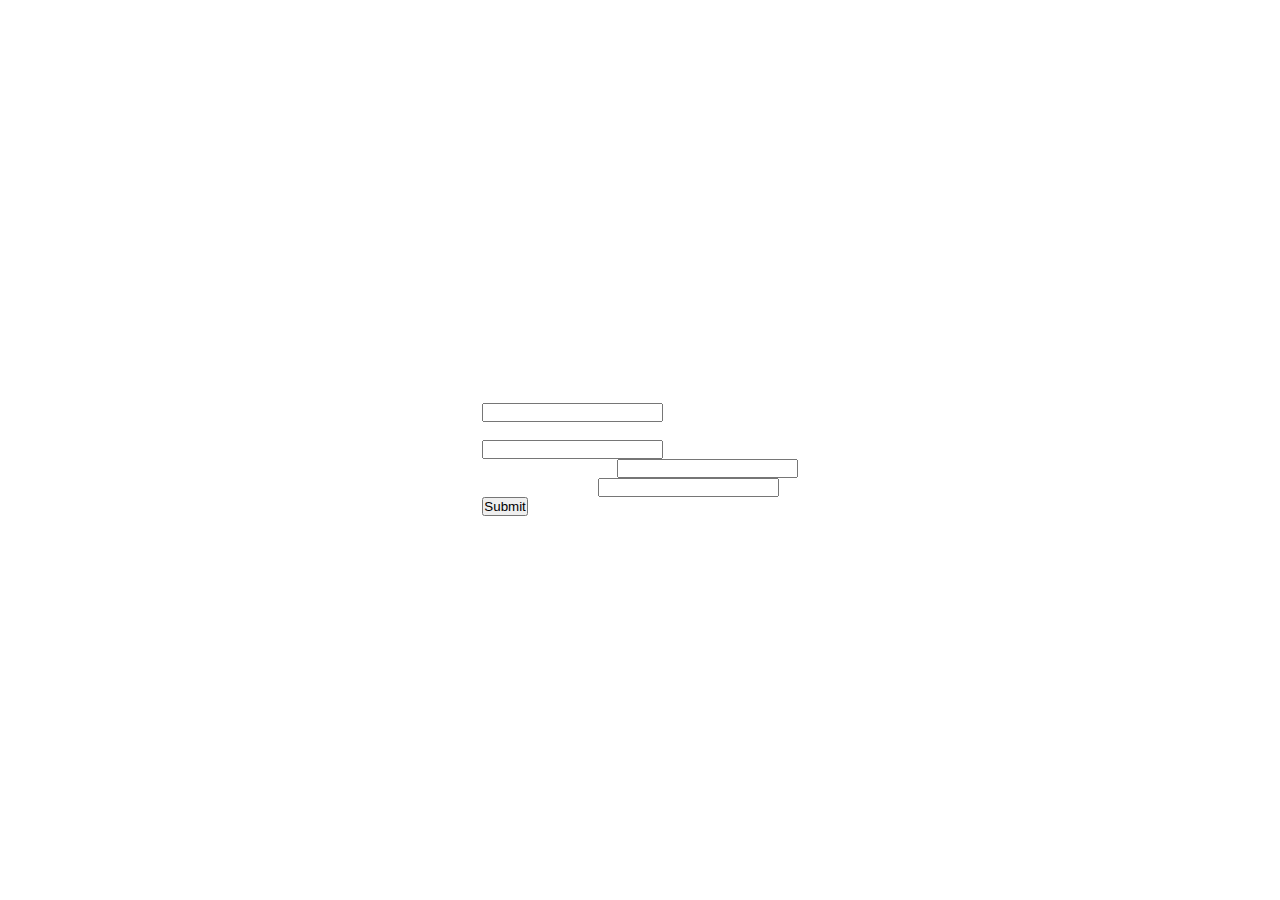
==== public/add_furniture.html @ 6a87be76 "Chang's changes to frontend" ====
<!DOCTYPE html>
<html lang="en">
<head>
    <link rel="stylesheet" href="./style.css">
    <meta charset="UTF-8" />
    <meta name="viewport" content="width=device-width, initial-scale=1.0" />
    <title>Add Furniture</title>
    <script type='module' src='add_furniture.js'></script>
</head>
<body>
<form>
    <label for="type">Enter type:</label><br />
    <input type="text" id="type" name="type" /><br />
    <label for="description">Enter description:</label><br />
    <input type="text" id="description" name="description" /><br />
    <label for="picture_urls">Enter picture_urls:</label>
    <input type="text" id="picture_urls" name="picture_urls" /><br />
    <label for="condition">Enter condition:</label>
    <input type="text" id="condition" name="condition" /><br />
    <input type="submit" value="Submit" />
</form>

<div id="add_furniture_success"></div>
</body>
</html>
---- public/style.css ----
/* Make the video fill the entire screen */
.video-container {
  position: relative;
  height: 100vh; /* Full height of the viewport */
  width: 100%; /* Full width of the viewport */
  overflow: hidden; /* Hide anything that goes out of the container */
}

#background-video {
    width: 100%;
    height: 100%;
    object-fit: cover; /* This will ensure the video covers the entire area without stretching */
    z-index: -1; /* This ensures the video stays behind all other content */
}

/* Add styles for the body to ensure the text and other elements are visible on top of the video */
body {
    position: relative;
    font-family: 'Arial', sans-serif;
    color: #ffffff; /* Change text color to white or another light color for contrast against the video */
    margin: 0;
    padding: 0;
    display: flex;
    flex-direction: column;
    align-items: center; /* Center-align the content */
    justify-content: center; /* Vertically center the content in the viewport */
    min-height: 100vh; /* Make sure the body takes at least the height of the viewport */
}

/* Add styles for the text and links to ensure they are visible and styled properly */
/* General Styles */
* {
  margin: 0;
  padding: 0;
  box-sizing: border-box;
}

/* Transparent Navigation Bar */
.transparent-navbar {
  display: flex;
  flex-direction: column;
  align-items: stretch; /* This will stretch the navbar-container to full width */
  background: transparent;
  padding: 0;
  position: absolute;
  top: 0;
  left: 0;
  right: 0;
  width: 100%;
  z-index: 1000;
  transition: background-color 0.3s; /* Smooth transition for background color */
}

.transparent-navbar .dropdown,
.transparent-navbar .navbar-title,
.transparent-navbar .user-controls {
  display: flex;
  align-items: center; /* Align items vertically within each section */
}

.content-container {
  background: #fff; /* Background color for the content area */
  padding: 20px; /* Padding for the content */
  /* Add more styling as needed */
}


/* Navbar Container (Wrap Dropdown, Title, and User Controls) */
.navbar-container {
  display: flex;
  justify-content: space-between; /* Spread out the dropdown, title, and user controls */
  align-items: center;
  width: 100%; /* Make sure the container takes the full width */
  padding: 10px 20px; /* Add padding back here */
}

.transparent-navbar:hover {
  background-color: #ffffff; /* Change the background to white on hover */
}

.transparent-navbar:hover .dropbtn,
.transparent-navbar:hover .navbar-title,
.transparent-navbar:hover .user-controls a,
.transparent-navbar:hover .secondary-nav a,
.transparent-navbar:hover .fas {
  color: #000000; /* Change text and icons to black on hover */
}

.dropdown {
  position: relative;
}

.dropbtn {
  background: transparent;
  border: none;
  cursor: pointer;
  font-size: 24px;
}

.dropdown-content {
  display: none;
  position: absolute;
  left: 0;
  background-color: #f9f9f9;
  min-width: 160px;
  box-shadow: 0px 8px 16px 0px rgba(0,0,0,0.2);
  z-index: 1;
}

.dropdown-content a {
  color: black;
  padding: 12px 16px;
  text-decoration: none;
  display: block;
}

.dropdown-content a:hover {
  background-color: #f1f1f1;
}

.dropdown:hover .dropdown-content {
  display: block;
}

/* Navbar Title */
.navbar-title {
  font-size: 24px;
  color: #ffffff; /* Set default color to white */
  font-family: 'Cursive', sans-serif;
  transition: color 0.3s; /* Smooth transition for color */
}

/* User Controls */
.user-controls a {
  color: #ffffff; /* Set default color to white */
  transition: color 0.3s; /* Smooth transition for color */
}

.icon-link {
  text-decoration: none;
  color: inherit; 
  font-size: 20px;
}

/* Secondary Navigation */
.secondary-nav {
  display: flex;
  justify-content: space-around; /* Spread out the elements evenly */
  width: 100%; /* Take full width to spread out the links */
}

.secondary-nav a {
  text-decoration: none;
  color: #ffffff; /* Set default color to white */
  font-weight: bold;
  font-family: 'Cursive', sans-serif;
  transition: color 0.3s; /* Smooth transition for color */
}

.fas {
  color: #ffffff; /* Set default color to white */
  transition: color 0.3s; /* Smooth transition for color */
}
/* Responsive */
@media (max-width: 768px) {
  .transparent-navbar {
    flex-direction: column;
  }
  .secondary-nav {
    order: -1; /* Move secondary nav above on small screens */
    bottom: auto;
    top: 60px; /* Adjust this value based on the actual height of your primary nav */
  }
}
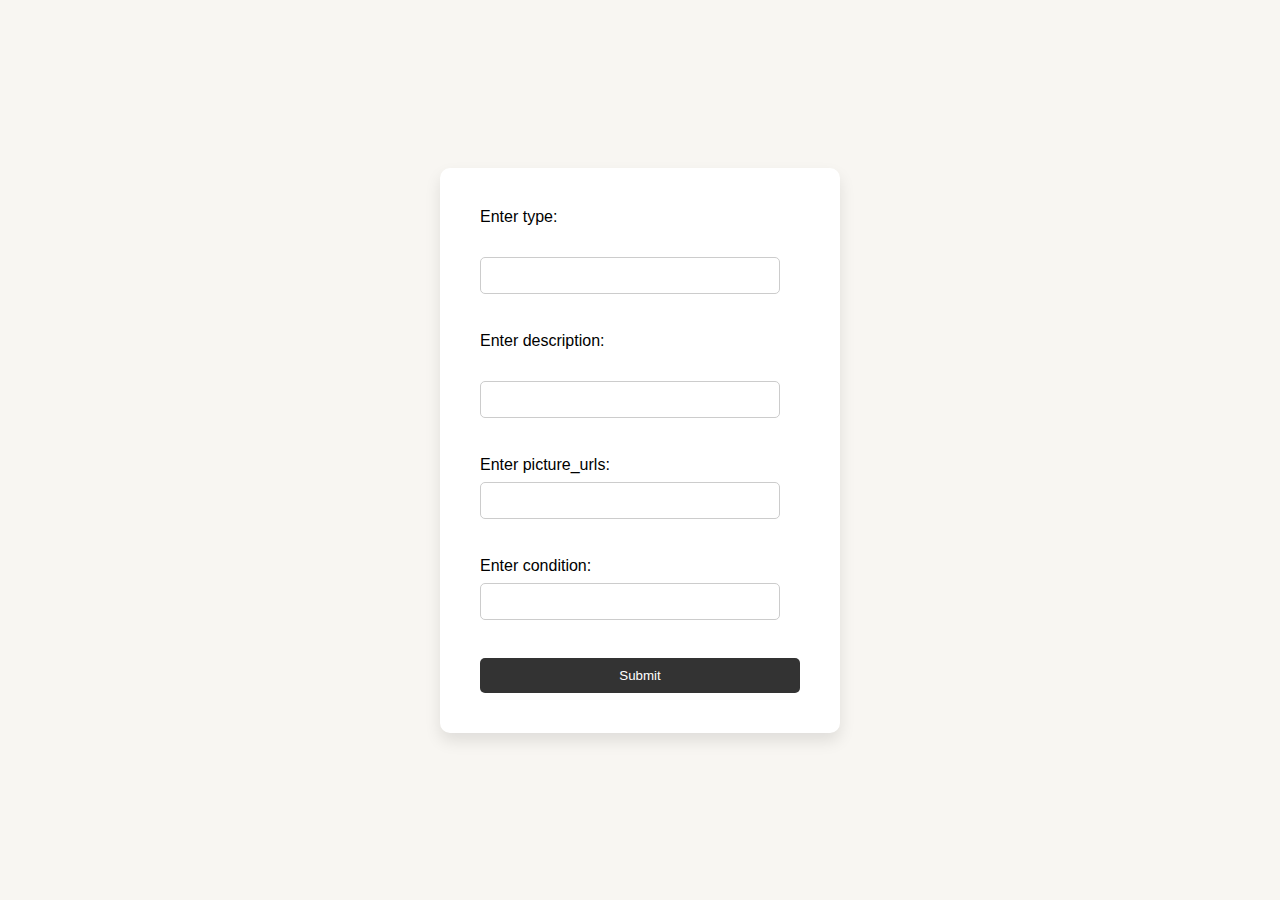
==== commit 56b434e3: "Completed version" ====
--- a/public/add_furniture.html
+++ b/public/add_furniture.html
@@ -9,15 +9,17 @@
 </head>
 <body>
 <form>
-    <label for="type">Enter type:</label><br />
-    <input type="text" id="type" name="type" /><br />
-    <label for="description">Enter description:</label><br />
-    <input type="text" id="description" name="description" /><br />
-    <label for="picture_urls">Enter picture_urls:</label>
-    <input type="text" id="picture_urls" name="picture_urls" /><br />
-    <label for="condition">Enter condition:</label>
-    <input type="text" id="condition" name="condition" /><br />
-    <input type="submit" value="Submit" />
+    <div id="addFurniture_container">
+        <label for="type">Enter type:</label><br />
+        <input type="text" id="type" name="type" /><br />
+        <label for="description">Enter description:</label><br />
+        <input type="text" id="description" name="description" /><br />
+        <label for="picture_urls">Enter picture_urls:</label>
+        <input type="text" id="picture_urls" name="picture_urls" /><br />
+        <label for="condition">Enter condition:</label>
+        <input type="text" id="condition" name="condition" /><br />
+        <input type="submit" value="Submit" />
+    </div>
 </form>
 
 <div id="add_furniture_success"></div>
--- a/public/style.css
+++ b/public/style.css
@@ -15,9 +15,10 @@
 
 /* Add styles for the body to ensure the text and other elements are visible on top of the video */
 body {
+    background-color: #f8f6f2; /* Change the background color to a light color for contrast against the video */
     position: relative;
     font-family: 'Arial', sans-serif;
-    color: #ffffff; /* Change text color to white or another light color for contrast against the video */
+    color: black; /* Change text color to white or another light color for contrast against the video */
     margin: 0;
     padding: 0;
     display: flex;
@@ -49,6 +50,7 @@
   width: 100%;
   z-index: 1000;
   transition: background-color 0.3s; /* Smooth transition for background color */
+  padding-bottom: 30px;
 }
 
 .transparent-navbar .dropdown,
@@ -57,13 +59,6 @@
   display: flex;
   align-items: center; /* Align items vertically within each section */
 }
-
-.content-container {
-  background: #fff; /* Background color for the content area */
-  padding: 20px; /* Padding for the content */
-  /* Add more styling as needed */
-}
-
 
 /* Navbar Container (Wrap Dropdown, Title, and User Controls) */
 .navbar-container {
@@ -172,3 +167,393 @@
     top: 60px; /* Adjust this value based on the actual height of your primary nav */
   }
 }
+
+.buttons-container button {
+  margin-left: 10px;
+  background-color: transparent; /* No background color for a flat design */
+  border: 2px solid #333; /* Solid border with a neutral color */
+  color: #333; /* Neutral text color */
+  font-family: 'Arial', sans-serif; /* Modern, sans-serif font */
+  font-size: 16px; /* Adequate font size for readability */
+  padding: 10px 20px; /* Vertical and horizontal padding */
+  margin: 10px; /* Margin around buttons */
+  cursor: pointer; /* Cursor indicates button */
+  transition: all 0.3s ease; /* Smooth transition for hover effects */
+  border-radius: 5px; /* Slightly rounded corners for a modern look */
+  outline: none; /* Removes the outline to keep the minimalist look */
+}
+
+/* Hover effect */
+.buttons-container button:hover {
+  background-color: #333; /* Background color on hover */
+  color: #fff; /* Text color on hover */
+  border-color: #333; /* Border color on hover (same as background) */
+}
+
+/* Active button style */
+.buttons-container button:active {
+  transform: scale(0.98); /* Slightly shrink the buttons when clicked */
+}
+
+.buttons-container button:focus {
+  border-color: #555; /* Slightly darker border for focused button */
+}
+
+/* Style adjustments for when the button is disabled, if needed */
+.buttons-container button:disabled {
+  color: #aaa;
+  border-color: #aaa;
+  cursor: not-allowed;
+}
+
+.buttons-container {
+  display: flex; /* Use flexbox for layout */
+  justify-content: flex-end; /* Align buttons to the right */
+  width: 70%; /* Take up right 50% of the screen */
+  padding-right: 5%; /* Padding from the right edge of the screen */
+  margin-bottom: 25px;
+}
+
+.content-container {
+  width: 100%; /* Ensure the container takes up full width */
+  display: flex;
+  flex-direction: column;
+  background-color: #f8f6f2;
+
+}
+
+#furniture-list {
+  list-style: none;
+  padding: 0;
+  margin: 0;
+  width: 100%; /* Full width to allow child items to expand */
+  display: flex;
+  flex-direction: column;
+  align-items: center; /* Center-align the furniture cards */
+  background-color: #f8f6f2;
+  margin-bottom: 200px
+}
+
+.furniture-card {
+  display: flex; /* Enables flexbox layout */
+  flex-direction: row; /* Keeps the order of flex items as they appear in the markup */
+  align-items: center; /* Aligns items vertically in the center */
+  box-shadow: 0 4px 8px rgba(0,0,0,0.2); /* Simple box shadow for styling */
+  border-radius: 10px; /* Rounded corners for the card */
+  overflow: hidden; /* Ensures content fits within the card */
+  background: #fff; /* Card background color */
+  margin-bottom: 20px; /* Space between cards */
+  width: 90%; /* Card takes up 80% of the screen width */
+  margin-left: auto; /* Centers the card horizontally */
+  margin-right: auto;
+  transition: transform 0.2s ease, box-shadow 0.2s ease; /* Smooth transitions for interaction */
+}
+
+.furniture-card:hover {
+  transform: translateY(-5px); /* Slight lift effect on hover */
+  box-shadow: 0 4px 8px rgba(0, 0, 0, 0.15); /* Enhanced shadow on hover for depth */
+}
+
+
+.furniture-image-container,
+.furniture-image {
+  width: 70%; /* Image takes up half the card width */
+  height: 600px; /* Fixed height for all images */
+  object-fit: cover; /* Cover the area, maintaining aspect ratio */
+  border-radius: 0 0 10px 10px; /* Rounded corners on the bottom right */
+}
+
+.furniture-info {
+  padding: 40px; /* Padding within the text area for the content */
+  width: 30%;
+  text-align: center; /* Align text to the left */
+  border-radius: 10px 0 0 10px; /* Rounded corners on the top left */
+}
+
+
+.furniture-title {
+  font-size: 1.2rem;
+  margin-bottom: 10px;
+}
+
+.furniture-description {
+  font-size: 1rem;
+  color: #666;
+  margin-bottom: 10px;
+}
+
+.furniture-id,
+.furniture-seller,
+.furniture-condition {
+  font-size: 0.9rem;
+  color: #888;
+}
+
+
+.site-footer {
+  background-color: #333; /* Dark background for the footer */
+  color: #fff; /* White text color */
+  font-size: 0.8rem;
+  padding: 20px 0; /* Padding on top and bottom */
+  position: absolute;
+  bottom: 0;
+  left: 0;
+  right: 0;
+  width: 100%;
+  z-index: 1000;
+  margin-top: 20px;
+}
+
+.footer-content {
+  display: flex;
+  justify-content: center; /* Space out the footer sections */
+  padding-bottom: 20px;
+}
+
+.footer-section {
+  flex: 1; /* Ensure each section takes up equal space */
+  padding: 0 20px; /* Add padding on the sides */
+}
+
+.footer-section h4 {
+  margin-top: 0; /* Remove top margin from headings */
+  color: #f8f6f2; /* Light color for headings */
+}
+
+.footer-section p, .footer-section ul {
+  margin-bottom: 0; /* Remove bottom margin from paragraphs and lists */
+}
+
+.footer-links {
+  list-style: none; /* Remove bullets from list */
+  padding-left: 0; /* Remove padding from list */
+}
+
+.footer-links li a {
+  color: #fff; /* White text color for links */
+  text-decoration: none; /* No underline on links */
+}
+
+.footer-links li a:hover {
+  text-decoration: underline; /* Underline on hover for links */
+}
+
+.footer-bottom {
+  text-align: center; /* Center-align the bottom text */
+  padding-top: 10px; /* Add space above the bottom text */
+  border-top: 1px solid #444; /* Add a subtle border above the bottom text */
+}
+
+body.register-page {
+  background-color: #f8f6f2; /* Light background for contrast */
+  font-family: 'Arial', sans-serif;
+  color: #333;
+  display: flex;
+  justify-content: center; /* Center the form in the viewport */
+  align-items: center;
+  min-height: 100vh;
+  margin: 0;
+  padding: 20px;
+}
+
+body.login-page {
+  background-color: #f8f6f2; /* Light background for contrast */
+  font-family: 'Arial', sans-serif;
+  color: #333;
+  display: flex;
+  justify-content: center; /* Center the form in the viewport */
+  align-items: center;
+  min-height: 100vh;
+  margin: 0;
+  padding: 20px;
+}
+
+label {
+  display: block;
+  margin-bottom: 5px;
+}
+
+input[type="text"],
+input[type="password"] {
+  display: block; /* Ensure inputs are block level to fill width */
+  width: calc(100% - 20px); /* Full width minus padding */
+  padding: 10px;
+  margin-top: 8px;
+  margin-bottom: 20px;
+  border: 1px solid #ccc;
+  border-radius: 5px; /* Slightly rounded corners for the input fields */
+}
+
+input[type="checkbox"] {
+  margin-bottom: 20px;
+}
+
+input[type="submit"] {
+  width: 100%;
+  padding: 10px;
+  border: none;
+  border-radius: 5px;
+  background-color: #333; /* Dark background for submit button */
+  color: #fff; /* White text color */
+  cursor: pointer; /* Cursor to pointer to indicate clickable */
+}
+
+input[type="submit"]:hover {
+  background-color: #444; /* Darken the button slightly on hover */
+}
+
+/* If you need a success message styled */
+#loginSuccess,
+#RegisterSuccess {
+  color: green;
+  margin-top: 20px;
+}
+
+/* If you need a redirect message or link styled */
+#redirect {
+  margin-top: 10px;
+  text-align: center;
+}
+
+@media (max-width: 768px) {
+  form {
+    padding: 20px;
+  }
+}
+
+#login-container {
+  background: #fff; /* White background for the card */
+  padding: 40px; /* Generous padding for aesthetics */
+  border-radius: 10px; /* Rounded corners for the card-like look */
+  box-shadow: 0 8px 16px rgba(0, 0, 0, 0.1); /* Subtle shadow for depth */
+  width: 100%; /* Appropriate width */
+  max-width: 400px; /* Maximum width to maintain form proportions */
+  margin: auto; /* Center the card vertically and horizontally */
+  top: 50%; /* Center vertically */
+  left: 50%; /* Center horizontally */
+  transition: box-shadow 0.3s ease-in-out, transform 0.3s ease-in-out; /* Smooth transition for hover effects */
+}
+
+#login-container:hover {
+  box-shadow: 0 12px 24px rgba(0, 0, 0, 0.2); /* Increased shadow on hover for more depth */
+  transform: translateY(5%); /* Slightly raise the card on hover */
+}
+
+#register-container {
+  background: #fff; /* White background for the card */
+  padding: 40px; /* Generous padding for aesthetics */
+  border-radius: 10px; /* Rounded corners for the card-like look */
+  box-shadow: 0 8px 16px rgba(0, 0, 0, 0.1); /* Subtle shadow for depth */
+  width: 100%; /* Appropriate width */
+  max-width: 400px; /* Maximum width to maintain form proportions */
+  margin: auto; /* Center the card vertically and horizontally */
+  top: 50%; /* Center vertically */
+  left: 50%; /* Center horizontally */ /* Push the card down a bit from the center */
+  transition: box-shadow 0.3s ease-in-out, transform 0.3s ease-in-out; /* Smooth transition for hover effects */
+}
+
+#register-container:hover {
+  box-shadow: 0 12px 24px rgba(0, 0, 0, 0.2); /* Increased shadow on hover for more depth */
+  transform: translateY(5%); /* Slightly raise the card on hover */
+}
+
+#addFurniture_container{
+  background: #fff; /* White background for the card */
+  padding: 40px; /* Generous padding for aesthetics */
+  border-radius: 10px; /* Rounded corners for the card-like look */
+  box-shadow: 0 8px 16px rgba(0, 0, 0, 0.1); /* Subtle shadow for depth */
+  width: 100%; /* Appropriate width */
+  max-width: 400px; /* Maximum width to maintain form proportions */
+  margin: auto; /* Center the card vertically and horizontally */
+  top: 50%; /* Center vertically */
+  left: 50%; /* Center horizontally */ /* Push the card down a bit from the center */
+  transition: box-shadow 0.3s ease-in-out, transform 0.3s ease-in-out; /* Smooth transition for hover effects */
+}
+
+#addFurniture_container:hover {
+  box-shadow: 0 12px 24px rgba(0, 0, 0, 0.2); /* Increased shadow on hover for more depth */
+  transform: translateY(5%); /* Slightly raise the card on hover */
+}
+
+#start_auction_container{
+  background: #fff; /* White background for the card */
+  padding: 40px; /* Generous padding for aesthetics */
+  border-radius: 10px; /* Rounded corners for the card-like look */
+  box-shadow: 0 8px 16px rgba(0, 0, 0, 0.1); /* Subtle shadow for depth */
+  width: 100%; /* Appropriate width */
+  max-width: 400px; /* Maximum width to maintain form proportions */
+  margin: auto; /* Center the card vertically and horizontally */
+  top: 50%; /* Center vertically */
+  left: 50%; /* Center horizontally */ /* Push the card down a bit from the center */
+  transition: box-shadow 0.3s ease-in-out, transform 0.3s ease-in-out; /* Smooth transition for hover effects */
+}
+
+#start_auction_container:hover {
+  box-shadow: 0 12px 24px rgba(0, 0, 0, 0.2); /* Increased shadow on hover for more depth */
+  transform: translateY(5%); /* Slightly raise the card on hover */
+}
+
+#login-container{
+  background: #fff; /* White background for the card */
+  padding: 40px; /* Generous padding for aesthetics */
+  border-radius: 10px; /* Rounded corners for the card-like look */
+  box-shadow: 0 8px 16px rgba(0, 0, 0, 0.1); /* Subtle shadow for depth */
+  width: 100%; /* Appropriate width */
+  max-width: 400px; /* Maximum width to maintain form proportions */
+  margin: auto; /* Center the card vertically and horizontally */
+  top: 50%; /* Center vertically */
+  left: 50%; /* Center horizontally */ /* Push the card down a bit from the center */
+  transition: box-shadow 0.3s ease-in-out, transform 0.3s ease-in-out; /* Smooth transition for hover effects */
+}
+
+#login-container:hover {
+  box-shadow: 0 12px 24px rgba(0, 0, 0, 0.2); /* Increased shadow on hover for more depth */
+  transform: translateY(5%); /* Slightly raise the card on hover */
+}
+
+form {
+  width: 100%; /* Use full width of the container */
+}
+
+input[type="text"],
+input[type="password"] {
+  display: block; /* Ensure inputs are block level to fill width */
+  width: calc(100% - 20px); /* Full width minus padding */
+  padding: 10px;
+  margin-top: 8px;
+  margin-bottom: 20px;
+  border: 1px solid #ccc;
+  border-radius: 5px; /* Slightly rounded corners for the input fields */
+}
+
+input[type="submit"] {
+  width: 100%;
+  padding: 10px;
+  border: none;
+  border-radius: 5px;
+  background-color: #333; /* Dark background for submit button */
+  color: #fff; /* White text color */
+  cursor: pointer; /* Cursor to pointer to indicate clickable */
+}
+
+input[type="submit"]:hover {
+  background-color: #444; /* Darken the button slightly on hover */
+}
+
+#query-btn {
+  width: 100%;
+  padding: 10px;
+  border: none;
+  border-radius: 5px;
+  background-color: #333; /* Dark background for submit button */
+  color: #fff; /* White text color */
+  cursor: pointer; /* Cursor to pointer to indicate clickable */
+}
+
+#query-btn:hover {
+  background-color: #444; /* Darken the button slightly on hover */
+}
+
+label {
+  margin-bottom: 5px;
+}